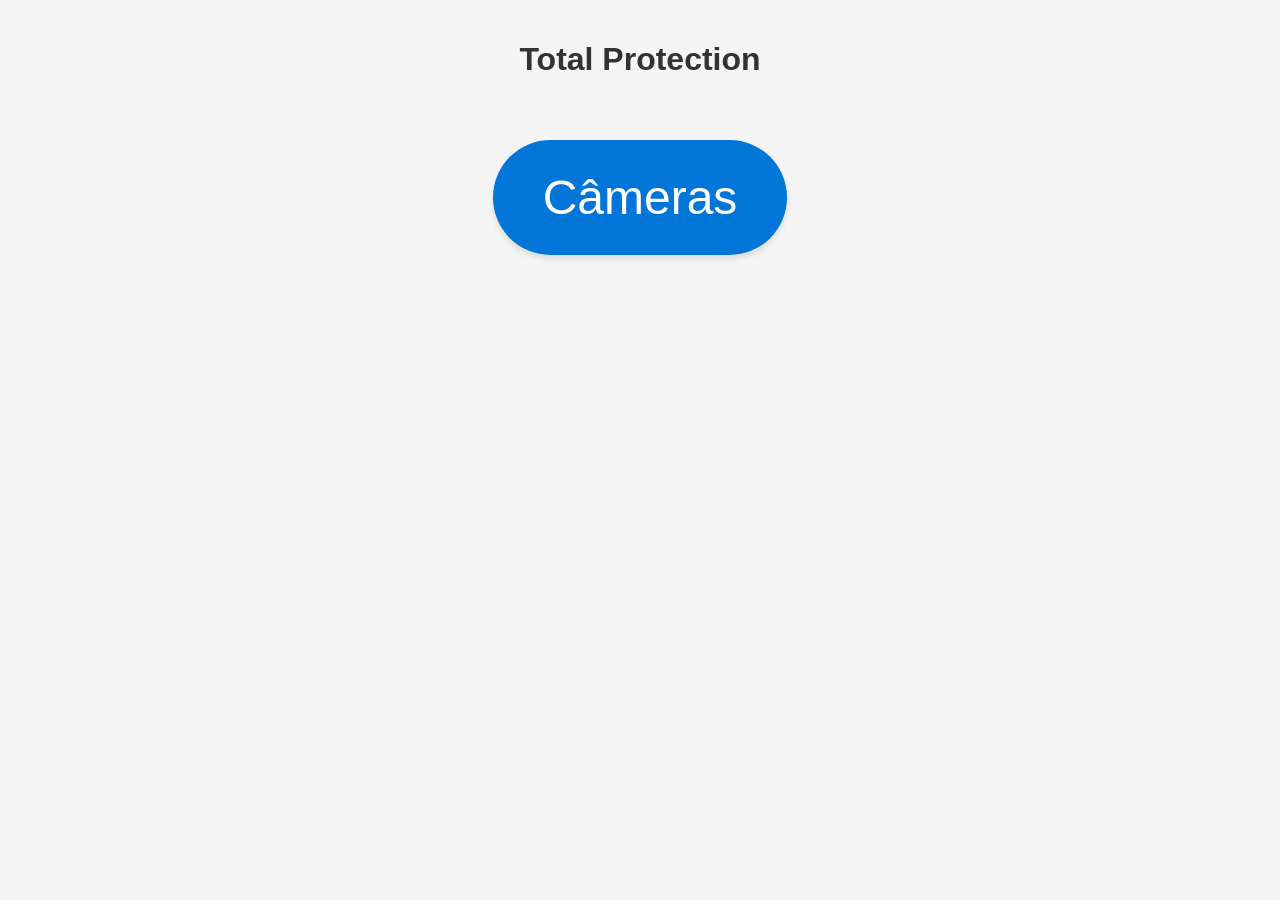
==== home.html @ e4d3f6d0 "subind projeto" ====
<!DOCTYPE html>
<html lang="en">
<head>
    <meta charset="UTF-8">
    <meta name="viewport" content="width=device-width, initial-scale=1.0">
    <link rel="stylesheet" href="./styles/home.css">
    <title>Total Protection</title>
</head>
<body>
    <header>
        <h1>Total Protection</h1>
    </header>
    
    <section class="button-section">
        <div class="button-group">
            <a href="" class="btn camera-btn">Câmeras</a>
        </div>
    </section>
    
    <script src="./scripts/home.js"></script>
</body>

</html>
---- styles/home.css ----
body {
    margin: 0;
    font-family: 'Roboto', sans-serif;
    background: #f5f5f5;
    color: #333;
    display: flex;
    flex-direction: column;
    align-items: center;
}

header {
    margin-top: 20px;
    text-align: center;
}

.button-section {
    margin: 40px 0;
    width: 300px;  /* Aumentado para acomodar o botão maior */
    display: flex;
    justify-content: center;
}

.button-group {
    display: flex;
    gap: 20px;
}

.btn {
    display: inline-block;
    padding: 30px 50px; /* Ajustado o padding para um tamanho mais proporcional */
    text-decoration: none;
    font-size: 48px; /* Ajustado o tamanho da fonte para melhor legibilidade */
    color: #fff;
    background-color: #0275d8;
    border-radius: 60px;
    transition: all 0.3s ease;
    box-shadow: 0 4px 6px rgba(0, 0, 0, 0.1); /* Adicionado sombra sutil */
}

.btn:hover {
    background-color: #000000;
}

/* Botão específico para Alarmes */
.alarm-btn {
    background-color: #000000; /* Cor vermelha para denotar segurança e alerta */
}

.alarm-btn:hover {
    background-color: #000000;
}

.camera-btn {
    background-color: #0275d8;
}

.camera-btn:hover {
    background-color: #025aa5;
    transform: translateY(-2px); /* Efeito de elevação ao passar o mouse */
    box-shadow: 0 6px 8px rgba(0, 0, 0, 0.2);
}
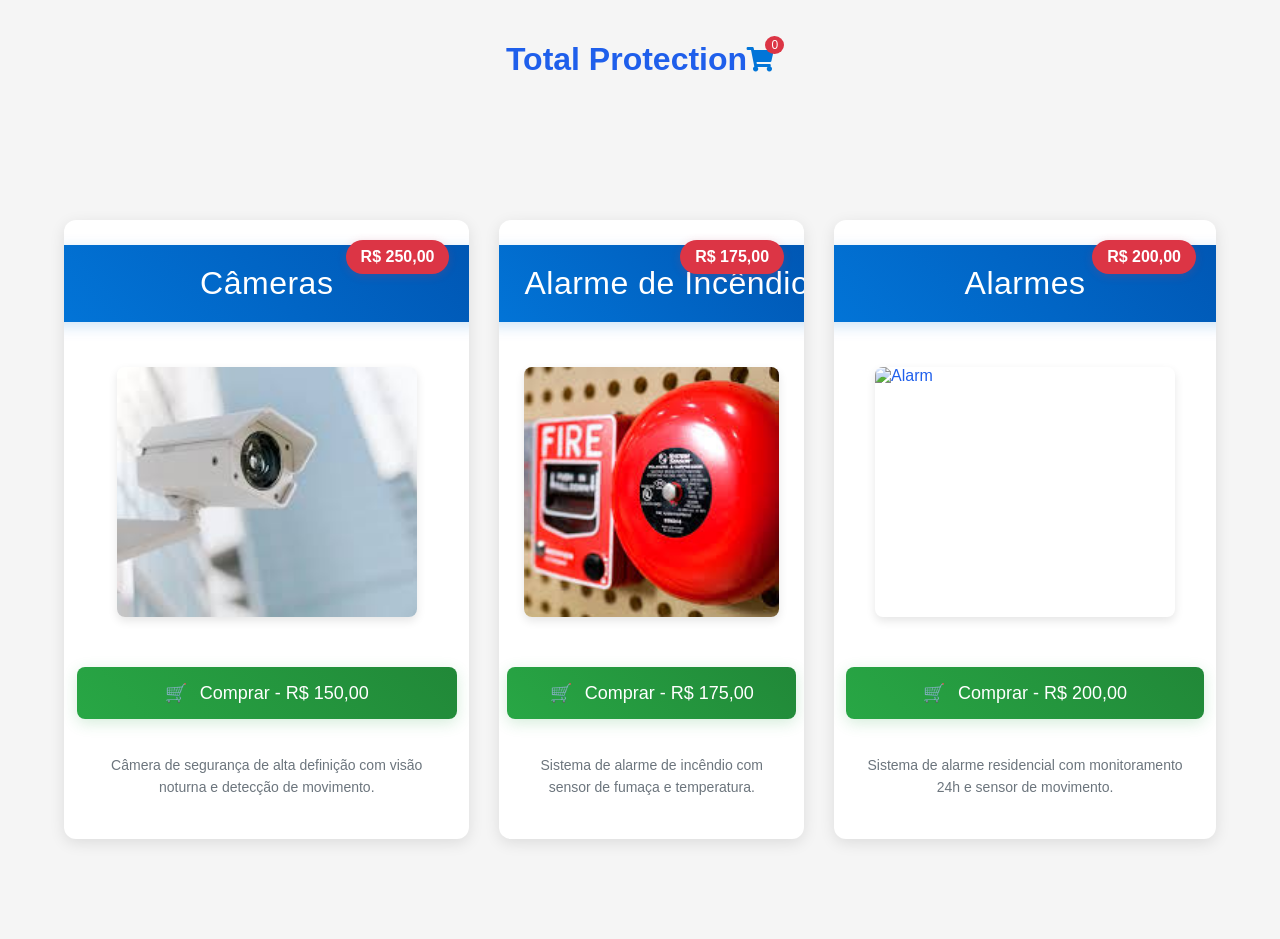
==== commit 8d9c4d93: "arrumando o home.css" ====
--- a/home.html
+++ b/home.html
@@ -4,20 +4,83 @@
     <meta charset="UTF-8">
     <meta name="viewport" content="width=device-width, initial-scale=1.0">
     <link rel="stylesheet" href="./styles/home.css">
+    <link rel="stylesheet" href="https://cdnjs.cloudflare.com/ajax/libs/font-awesome/5.15.4/css/all.min.css">
     <title>Total Protection</title>
 </head>
 <body>
     <header>
         <h1>Total Protection</h1>
+        <div class="cart-icon">
+            <i class="fas fa-shopping-cart"></i>
+            <span class="cart-count">0</span>
+        </div>
     </header>
     
     <section class="button-section">
         <div class="button-group">
-            <a href="" class="btn camera-btn">Câmeras</a>
+            <div class="camera-container">
+                <span class="price-badge">R$ 250,00</span>
+                <a href="" class="btn camera-btn">Câmeras</a>
+                <!-- Imagem e preço adicionados abaixo do botão de Câmeras -->
+                <img src="[data-uri]" alt="Camera" class="camera-image" />
+                <a href="#" class="btn buy-btn">Comprar - R$ 150,00</a>
+                <p class="product-description">Câmera de segurança de alta definição com visão noturna e detecção de movimento.</p>
+            </div>
+            
+            <div class="fire-container">
+                <span class="price-badge">R$ 175,00</span>
+                <a href="" class="btn fire-btn">Alarme de Incêndio</a>
+                <img src="[data-uri]" alt="Fire Alarm" class="fire-image" />
+                <a href="#" class="btn buy-btn" id="buyFireAlarm">Comprar - R$ 175,00</a>
+                <p class="product-description">Sistema de alarme de incêndio com sensor de fumaça e temperatura.</p>
+            </div>
+
+            <div class="alarm-container">
+                <span class="price-badge">R$ 200,00</span>
+                <a href="" class="btn alarm-btn">Alarmes</a>
+                <img src="https://encrypted-tbn0.gstatic.com/images?q=tbn:ANd9GcQMaMdMrX4b_41qNOBGXcJVPkKrULvRD7M77w&s" alt="Alarm" class="alarm-image" />
+                <a href="#" class="btn buy-btn">Comprar - R$ 200,00</a>
+                <p class="product-description">Sistema de alarme residencial com monitoramento 24h e sensor de movimento.</p>
+            </div>
         </div>
     </section>
-    
+
+    <div class="cart-dialog" id="cartDialog">
+        <div class="cart-header">
+            <h2>Carrinho de Compras</h2>
+            <button class="close-cart">&times;</button>
+        </div>
+        <div class="cart-items">
+            <!-- Items will be added here dynamically -->
+        </div>
+        <div class="cart-footer">
+            <div class="cart-total">Total: R$ 0,00</div>
+            <button class="btn checkout-btn">Finalizar Compra</button>
+        </div>
+    </div>
+
+    <div class="payment-form" id="paymentForm" style="display: none;">
+        <h2>Informações de Pagamento</h2>
+        <form id="checkoutForm">
+            <div class="form-group required">
+                <label for="name">Nome Completo</label>
+                <input type="text" id="name" required>
+            </div>
+            <div class="form-group">
+                <label for="cpf">CPF:</label>
+                <input type="text" id="cpf" required maxlength="14">
+            </div>
+            <div class="form-group">
+                <label for="address">Endereço Completo:</label>
+                <textarea id="address" required></textarea>
+            </div>
+            <div class="form-buttons">
+                <button type="button" class="btn" id="backToCart">Voltar</button>
+                <button type="submit" class="btn">Confirmar Pagamento</button>
+            </div>
+        </form>
+    </div>
+
     <script src="./scripts/home.js"></script>
 </body>
-
 </html>
--- a/styles/home.css
+++ b/styles/home.css
@@ -2,27 +2,33 @@
     margin: 0;
     font-family: 'Roboto', sans-serif;
     background: #f5f5f5;
-    color: #333;
+    color: #1f5feb;
     display: flex;
     flex-direction: column;
     align-items: center;
 }
 
 header {
-    margin-top: 20px;
-    text-align: center;
+    display: flex;
+    justify-content: space-between;
+    align-items: center;
+    padding: 20px 40px;
+    overflow: hidden;
 }
 
 .button-section {
     margin: 40px 0;
-    width: 300px;  /* Aumentado para acomodar o botão maior */
-    display: flex;
-    justify-content: center;
+    width: 100%;  /* Changed from 300px to full width */
+    display: flex;
+    justify-content: center; /* Changed from left to center */
 }
 
 .button-group {
     display: flex;
-    gap: 20px;
+    justify-content: space-between;
+    width: 90%;
+    margin: 0 auto;
+    gap: 20px; /* Reduz o espaço entre os botões */
 }
 
 .btn {
@@ -32,7 +38,7 @@
     font-size: 48px; /* Ajustado o tamanho da fonte para melhor legibilidade */
     color: #fff;
     background-color: #0275d8;
-    border-radius: 60px;
+    border-radius: 0px;
     transition: all 0.3s ease;
     box-shadow: 0 4px 6px rgba(0, 0, 0, 0.1); /* Adicionado sombra sutil */
 }
@@ -43,11 +49,13 @@
 
 /* Botão específico para Alarmes */
 .alarm-btn {
-    background-color: #000000; /* Cor vermelha para denotar segurança e alerta */
+    background-color: #0275d8; /* Cor vermelha para denotar segurança e alerta */
+    padding: 30px 50px; /* Mesmo padding do botão de câmeras */
+    font-size: 48px; /* Mesmo tamanho de fonte do botão de câmeras */
 }
 
 .alarm-btn:hover {
-    background-color: #000000;
+    background-color: #0275d8;
 }
 
 .camera-btn {
@@ -58,4 +66,561 @@
     background-color: #025aa5;
     transform: translateY(-2px); /* Efeito de elevação ao passar o mouse */
     box-shadow: 0 6px 8px rgba(0, 0, 0, 0.2);
-}+}
+
+.buy-btn {
+    font-size: 24px;
+    padding: 15px 30px;
+    margin-top: 10px;
+    background-color: #28a745;
+    width: 80%;
+    text-align: center;
+    border-radius: 4px;
+}
+
+.buy-btn:hover {
+    background-color: #218838;
+    transform: translateY(-2px);
+    box-shadow: 0 4px 8px rgba(0, 0, 0, 0.2);
+}
+
+.camera-container {
+    display: flex;
+    flex-direction: column;
+    align-items: center;
+    gap: 20px;
+    max-width: 400px;
+    background: white;
+    padding: 25px;
+    border-radius: 12px;
+    box-shadow: 0 4px 15px rgba(0, 0, 0, 0.1);
+    transition: transform 0.3s ease, box-shadow 0.3s ease;
+    position: relative;
+    overflow: hidden;
+}
+
+.camera-container:hover {
+    transform: translateY(-5px);
+    box-shadow: 0 8px 25px rgba(0, 0, 0, 0.15);
+}
+
+.camera-image {
+    width: 100%;
+    max-width: 300px;
+    margin: 10px 0;
+    border-radius: 8px;
+    box-shadow: 0 4px 8px rgba(0, 0, 0, 0.1);
+    height: 250px;
+    object-fit: cover;
+    transition: transform 0.3s ease;
+}
+
+.camera-image:hover {
+    transform: scale(1.02);
+}
+
+.alarm-container {
+    display: flex;
+    flex-direction: column;
+    align-items: center;
+    gap: 20px;
+    max-width: 400px;
+    background: white;
+    padding: 25px;
+    border-radius: 12px;
+    box-shadow: 0 4px 15px rgba(0, 0, 0, 0.1);
+    transition: transform 0.3s ease, box-shadow 0.3s ease;
+    position: relative;
+    overflow: hidden;
+}
+
+.alarm-container:hover {
+    transform: translateY(-5px);
+    box-shadow: 0 8px 25px rgba(0, 0, 0, 0.15);
+}
+
+.alarm-image {
+    width: 100%;
+    max-width: 300px;
+    margin: 10px 0;
+    border-radius: 8px;
+    box-shadow: 0 4px 8px rgba(0, 0, 0, 0.1);
+    height: 250px;
+    object-fit: cover;
+    transition: transform 0.3s ease;
+}
+
+.alarm-image:hover {
+    transform: scale(1.02);
+}
+
+.fire-container {
+    display: flex;
+    flex-direction: column;
+    align-items: center;
+    gap: 20px;
+    max-width: 400px;
+    width: 33%; /* Define a mesma largura que os outros containers */
+    background: white;
+    padding: 25px;
+    border-radius: 12px;
+    box-shadow: 0 4px 15px rgba(0, 0, 0, 0.1);
+    transition: transform 0.3s ease, box-shadow 0.3s ease;
+    position: relative;
+    overflow: hidden;
+}
+
+.fire-container:hover {
+    transform: translateY(-5px);
+    box-shadow: 0 8px 25px rgba(0, 0, 0, 0.15);
+}
+
+.fire-image {
+    width: 100%;
+    max-width: 300px;
+    margin: 10px 0;
+    border-radius: 8px;
+    box-shadow: 0 4px 8px rgba(0, 0, 0, 0.1);
+    height: 250px;
+    object-fit: cover;
+    transition: transform 0.3s ease;
+}
+
+.fire-image:hover {
+    transform: scale(1.02);
+}
+
+.fire-btn {
+    display: inline-block;
+    padding: 30px 50px;
+    text-decoration: none;
+    font-size: 48px;
+    color: #fff;
+    background-color: #0275d8;
+    border-radius: 0px;
+    transition: all 0.3s ease;
+    box-shadow: 0 4px 6px rgba(0, 0, 0, 0.1);
+    white-space: nowrap; /* Impede que o texto quebre em múltiplas linhas */
+    width: auto; /* Ajusta a largura automaticamente ao conteúdo */
+}
+
+.fire-btn:hover {
+    background-color: #025aa5;
+    transform: translateY(-2px);
+    box-shadow: 0 6px 8px rgba(0, 0, 0, 0.2);
+}
+
+.cart-icon {
+    position: relative;
+    cursor: pointer;
+    font-size: 24px;
+    color: #0275d8;
+}
+
+.cart-count {
+    position: absolute;
+    top: -10px;
+    right: -10px;
+    background-color: #dc3545;
+    color: white;
+    border-radius: 50%;
+    padding: 2px 6px;
+    font-size: 12px;
+}
+
+/* Estilos para o carrinho */
+.cart-dialog {
+    display: none;
+    position: fixed;
+    top: 50%;
+    left: 50%;
+    transform: translate(-50%, -50%);
+    background: linear-gradient(to bottom, #ffffff, #f8f9fa);
+    padding: 30px;
+    border-radius: 15px;
+    box-shadow: 0 10px 30px rgba(0, 0, 0, 0.15);
+    z-index: 1000;
+    min-width: 400px;
+    max-width: 600px;
+    width: 90%;
+}
+
+.cart-header {
+    display: flex;
+    justify-content: space-between;
+    align-items: center;
+    margin-bottom: 25px;
+    padding-bottom: 15px;
+    border-bottom: 2px solid #f0f0f0;
+}
+
+.cart-header h2 {
+    color: #2c3e50;
+    font-size: 24px;
+    font-weight: 600;
+    margin: 0;
+}
+
+.close-cart {
+    background: none;
+    border: none;
+    font-size: 28px;
+    color: #6c757d;
+    cursor: pointer;
+    transition: color 0.3s ease;
+}
+
+.close-cart:hover {
+    color: #dc3545;
+}
+
+.cart-items {
+    max-height: 400px;
+    overflow-y: auto;
+    padding-right: 10px;
+}
+
+.cart-items::-webkit-scrollbar {
+    width: 8px;
+}
+
+.cart-items::-webkit-scrollbar-track {
+    background: #f1f1f1;
+    border-radius: 4px;
+}
+
+.cart-items::-webkit-scrollbar-thumb {
+    background: #888;
+    border-radius: 4px;
+}
+
+.cart-item {
+    display: flex;
+    justify-content: space-between;
+    align-items: center;
+    padding: 15px;
+    margin-bottom: 10px;
+    background: white;
+    border-radius: 8px;
+    box-shadow: 0 2px 5px rgba(0,0,0,0.05);
+    transition: transform 0.2s ease;
+}
+
+.cart-item:hover {
+    transform: translateX(5px);
+    box-shadow: 0 3px 8px rgba(0,0,0,0.08);
+}
+
+.cart-item-info {
+    display: flex;
+    align-items: center;
+    gap: 15px;
+}
+
+.cart-item-image {
+    width: 60px;
+    height: 60px;
+    object-fit: cover;
+    border-radius: 6px;
+}
+
+.cart-item-details {
+    flex-grow: 1;
+}
+
+.cart-item-name {
+    font-weight: 500;
+    color: #2c3e50;
+    margin-bottom: 4px;
+}
+
+.cart-item-price {
+    color: #0275d8;
+    font-weight: 600;
+}
+
+.cart-footer {
+    margin-top: 25px;
+    padding-top: 20px;
+    border-top: 2px solid #f0f0f0;
+}
+
+.cart-total {
+    display: flex;
+    justify-content: space-between;
+    align-items: center;
+    margin-bottom: 20px;
+    font-size: 18px;
+    color: #2c3e50;
+}
+
+.cart-total-label {
+    font-weight: 500;
+}
+
+.cart-total-value {
+    font-weight: 600;
+    color: #0275d8;
+    font-size: 20px;
+}
+
+.checkout-btn {
+    background: linear-gradient(45deg, #0275d8, #0056b3);
+    color: white;
+    padding: 12px 25px;
+    border: none;
+    border-radius: 8px;
+    font-size: 16px;
+    font-weight: 500;
+    width: 100%;
+    cursor: pointer;
+    transition: all 0.3s ease;
+    box-shadow: 0 4px 15px rgba(2, 117, 216, 0.2);
+}
+
+.checkout-btn:hover {
+    background: linear-gradient(45deg, #0056b3, #004085);
+    transform: translateY(-2px);
+    box-shadow: 0 6px 20px rgba(2, 117, 216, 0.3);
+}
+
+.cart-empty {
+    text-align: center;
+    padding: 30px;
+    color: #6c757d;
+}
+
+@keyframes slideRight {
+    0% {
+        transform: translateX(-100%);
+    }
+    100% {
+        transform: translateX(100%);
+    }
+}
+
+h1 {
+    white-space: nowrap;
+    animation: slideRight 8s linear infinite;
+    position: relative;
+    color: #1f5feb;
+}
+
+.payment-form {
+    padding: 30px;
+    background: #ffffff;
+    border-radius: 8px;
+    box-shadow: 0 2px 10px rgba(0, 0, 0, 0.1);
+    max-width: 500px;
+    width: 100%;
+}
+
+.payment-form h2 {
+    color: #2c3e50;
+    margin-bottom: 25px;
+    font-size: 24px;
+    text-align: center;
+    border-bottom: 2px solid #f0f0f0;
+    padding-bottom: 15px;
+}
+
+.form-group {
+    margin-bottom: 20px;
+    position: relative;
+}
+
+.form-group label {
+    display: block;
+    margin-bottom: 8px;
+    color: #2c3e50;
+    font-weight: 500;
+    font-size: 14px;
+}
+
+.form-group input,
+.form-group textarea {
+    width: 100%;
+    padding: 12px;
+    border: 1px solid #e1e1e1;
+    border-radius: 6px;
+    font-size: 14px;
+    transition: all 0.3s ease;
+    background-color: #f8f9fa;
+}
+
+.form-group input:focus,
+.form-group textarea:focus {
+    border-color: #0275d8;
+    box-shadow: 0 0 0 2px rgba(2, 117, 216, 0.1);
+    outline: none;
+}
+
+.form-group textarea {
+    min-height: 100px;
+    resize: vertical;
+}
+
+.form-buttons {
+    display: flex;
+    justify-content: space-between;
+    margin-top: 30px;
+    padding-top: 20px;
+    border-top: 1px solid #f0f0f0;
+}
+
+.form-buttons .btn {
+    min-width: 120px;
+    padding: 12px 24px;
+    font-size: 14px;
+    font-weight: 500;
+    text-transform: uppercase;
+    letter-spacing: 0.5px;
+    border-radius: 6px;
+    transition: all 0.3s ease;
+}
+
+#backToCart {
+    background-color: #6c757d;
+    box-shadow: 0 2px 4px rgba(108, 117, 125, 0.2);
+}
+
+#backToCart:hover {
+    background-color: #5a6268;
+    transform: translateY(-1px);
+}
+
+.form-buttons .btn[type="submit"] {
+    background-color: #0275d8;
+    box-shadow: 0 2px 4px rgba(2, 117, 216, 0.2);
+}
+
+.form-buttons .btn[type="submit"]:hover {
+    background-color: #0056b3;
+    transform: translateY(-1px);
+}
+
+/* Adiciona ícone de asterisco para campos obrigatórios */
+.form-group.required label::after {
+    content: '*';
+    color: #dc3545;
+    margin-left: 4px;
+}
+
+/* Estilo para mensagens de erro */
+.form-group .error-message {
+    color: #dc3545;
+    font-size: 12px;
+    margin-top: 5px;
+    display: none;
+}
+
+/* Estilo para campos com erro */
+.form-group.error input,
+.form-group.error textarea {
+    border-color: #dc3545;
+}
+
+/* Estilo para os containers de produtos */
+.camera-container, .alarm-container, .fire-container {
+    background: white;
+    padding: 25px;
+    border-radius: 12px;
+    box-shadow: 0 4px 15px rgba(0, 0, 0, 0.1);
+    transition: transform 0.3s ease, box-shadow 0.3s ease;
+    position: relative;
+    overflow: hidden;
+}
+
+.camera-container:hover, .alarm-container:hover, .fire-container:hover {
+    transform: translateY(-5px);
+    box-shadow: 0 8px 25px rgba(0, 0, 0, 0.15);
+}
+
+/* Estilo para os botões principais */
+.btn.camera-btn, .btn.alarm-btn, .btn.fire-btn {
+    background: linear-gradient(45deg, #0275d8, #0056b3);
+    border: none;
+    padding: 20px 40px;
+    font-size: 32px;
+    font-weight: 500;
+    letter-spacing: 0.5px;
+    border-radius: 8px;
+    margin-bottom: 15px;
+    width: 100%;
+    text-align: center;
+    box-shadow: 0 4px 15px rgba(2, 117, 216, 0.2);
+}
+
+/* Estilo para as imagens */
+.camera-image, .alarm-image, .fire-image {
+    width: 100%;
+    height: 250px;
+    object-fit: cover;
+    border-radius: 8px;
+    box-shadow: 0 4px 10px rgba(0, 0, 0, 0.1);
+    transition: transform 0.3s ease;
+}
+
+.camera-image:hover, .alarm-image:hover, .fire-image:hover {
+    transform: scale(1.02);
+}
+
+/* Estilo para os botões de compra */
+.buy-btn {
+    background: linear-gradient(45deg, #28a745, #218838);
+    color: white;
+    padding: 15px 30px;
+    font-size: 18px;
+    font-weight: 500;
+    border-radius: 8px;
+    width: 90%;
+    text-align: center;
+    transition: all 0.3s ease;
+    border: none;
+    margin-top: 20px;
+    box-shadow: 0 4px 15px rgba(40, 167, 69, 0.2);
+}
+
+.buy-btn:hover {
+    background: linear-gradient(45deg, #218838, #1e7e34);
+    transform: translateY(-2px);
+    box-shadow: 0 6px 20px rgba(40, 167, 69, 0.3);
+}
+
+/* Adiciona um badge de preço */
+.price-badge {
+    position: absolute;
+    top: 20px;
+    right: 20px;
+    background: #dc3545;
+    color: white;
+    padding: 8px 15px;
+    border-radius: 25px;
+    font-weight: bold;
+    font-size: 16px;
+    box-shadow: 0 2px 10px rgba(220, 53, 69, 0.2);
+}
+
+/* Melhorar o layout dos grupos */
+.button-group {
+    width: 90%;
+    max-width: 1200px;
+    margin: 40px auto;
+    gap: 30px;
+    padding: 20px;
+}
+
+/* Adicionar uma descrição do produto */
+.product-description {
+    color: #6c757d;
+    font-size: 14px;
+    line-height: 1.6;
+    margin: 15px 0;
+    text-align: center;
+}
+
+/* Adicionar ícone de carrinho no botão de compra */
+.buy-btn::before {
+    content: '🛒 ';
+    margin-right: 8px;
+}
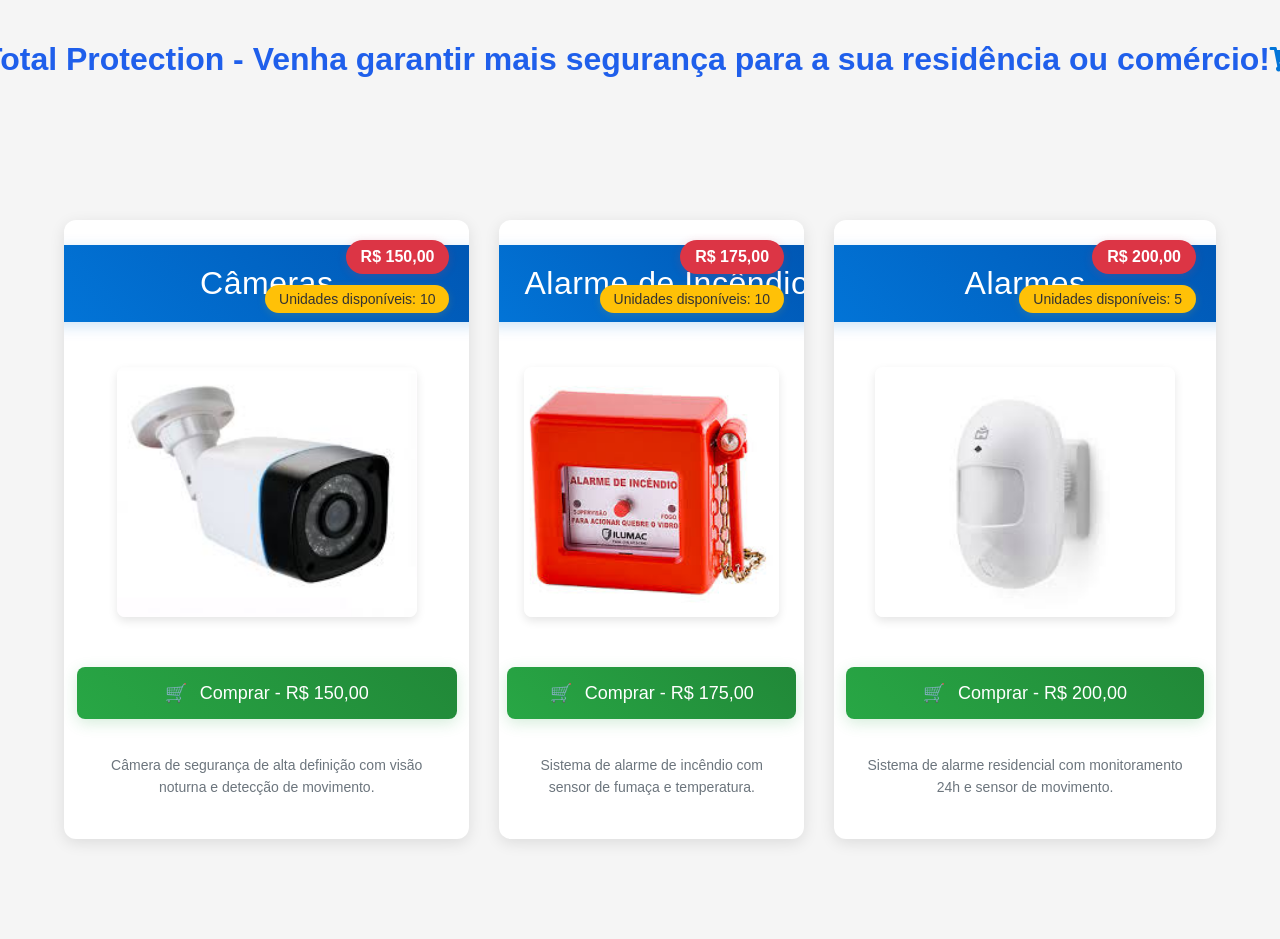
==== commit 742d841a: "adicionando itens no home" ====
--- a/home.html
+++ b/home.html
@@ -9,7 +9,7 @@
 </head>
 <body>
     <header>
-        <h1>Total Protection</h1>
+        <h1>Total Protection - Venha garantir mais segurança para a sua residência ou comércio!</h1>
         <div class="cart-icon">
             <i class="fas fa-shopping-cart"></i>
             <span class="cart-count">0</span>
@@ -19,28 +19,30 @@
     <section class="button-section">
         <div class="button-group">
             <div class="camera-container">
-                <span class="price-badge">R$ 250,00</span>
+                <span class="price-badge">R$ 150,00</span>
                 <a href="" class="btn camera-btn">Câmeras</a>
-                <!-- Imagem e preço adicionados abaixo do botão de Câmeras -->
-                <img src="[data-uri]" alt="Camera" class="camera-image" />
+                <img src="[data-uri]" alt="Camera" class="camera-image" />
                 <a href="#" class="btn buy-btn">Comprar - R$ 150,00</a>
                 <p class="product-description">Câmera de segurança de alta definição com visão noturna e detecção de movimento.</p>
+                <span class="units-badge">Unidades disponíveis: 10</span>
             </div>
             
             <div class="fire-container">
                 <span class="price-badge">R$ 175,00</span>
                 <a href="" class="btn fire-btn">Alarme de Incêndio</a>
-                <img src="[data-uri]" alt="Fire Alarm" class="fire-image" />
+                <img src="[data-uri]" alt="Fire Alarm" class="fire-image" />
                 <a href="#" class="btn buy-btn" id="buyFireAlarm">Comprar - R$ 175,00</a>
                 <p class="product-description">Sistema de alarme de incêndio com sensor de fumaça e temperatura.</p>
+                <span class="units-badge">Unidades disponíveis: 10</span>
             </div>
 
             <div class="alarm-container">
                 <span class="price-badge">R$ 200,00</span>
                 <a href="" class="btn alarm-btn">Alarmes</a>
-                <img src="https://encrypted-tbn0.gstatic.com/images?q=tbn:ANd9GcQMaMdMrX4b_41qNOBGXcJVPkKrULvRD7M77w&s" alt="Alarm" class="alarm-image" />
+                <img src="[data-uri]" alt="Alarm" class="alarm-image" />
                 <a href="#" class="btn buy-btn">Comprar - R$ 200,00</a>
                 <p class="product-description">Sistema de alarme residencial com monitoramento 24h e sensor de movimento.</p>
+                <span class="units-badge">Unidades disponíveis: 5</span>
             </div>
         </div>
     </section>
--- a/styles/home.css
+++ b/styles/home.css
@@ -1,3 +1,30 @@
+@keyframes fadeInPage {
+    from {
+        opacity: 0;
+        transform: scale(0.98);
+    }
+    to {
+        opacity: 1;
+        transform: scale(1);
+    }
+}
+
+@keyframes slideLeft {
+    0% { transform: translateX(100%); }
+    100% { transform: translateX(-100%); }
+}
+
+@keyframes fadeSlideIn {
+    0% {
+        opacity: 0;
+        transform: translateY(-20px);
+    }
+    100% {
+        opacity: 1;
+        transform: translateY(0);
+    }
+}
+
 body {
     margin: 0;
     font-family: 'Roboto', sans-serif;
@@ -6,6 +33,7 @@
     display: flex;
     flex-direction: column;
     align-items: center;
+    animation: fadeInPage 0.8s ease;
 }
 
 header {
@@ -14,6 +42,7 @@
     align-items: center;
     padding: 20px 40px;
     overflow: hidden;
+    animation: fadeSlideIn 1s ease;
 }
 
 .button-section {
@@ -21,6 +50,8 @@
     width: 100%;  /* Changed from 300px to full width */
     display: flex;
     justify-content: center; /* Changed from left to center */
+    animation: fadeSlideIn 1s ease 0.3s;
+    animation-fill-mode: both;
 }
 
 .button-group {
@@ -97,6 +128,9 @@
     transition: transform 0.3s ease, box-shadow 0.3s ease;
     position: relative;
     overflow: hidden;
+    animation: fadeSlideIn 1s ease;
+    animation-fill-mode: both;
+    animation-delay: 0.5s;
 }
 
 .camera-container:hover {
@@ -132,6 +166,9 @@
     transition: transform 0.3s ease, box-shadow 0.3s ease;
     position: relative;
     overflow: hidden;
+    animation: fadeSlideIn 1s ease;
+    animation-fill-mode: both;
+    animation-delay: 0.9s;
 }
 
 .alarm-container:hover {
@@ -168,6 +205,9 @@
     transition: transform 0.3s ease, box-shadow 0.3s ease;
     position: relative;
     overflow: hidden;
+    animation: fadeSlideIn 1s ease;
+    animation-fill-mode: both;
+    animation-delay: 0.7s;
 }
 
 .fire-container:hover {
@@ -401,7 +441,7 @@
 
 h1 {
     white-space: nowrap;
-    animation: slideRight 8s linear infinite;
+    animation: slideLeft 8s linear infinite;
     position: relative;
     color: #1f5feb;
 }
@@ -624,3 +664,20 @@
     content: '🛒 ';
     margin-right: 8px;
 }
+
+/* Adiciona um badge de unidades disponíveis */
+.units-badge {
+    display: block;
+    position: absolute;
+    top: 55px;
+    right: 20px;
+    background: #ffc107;
+    color: #333;
+    padding: 6px 14px;
+    border-radius: 20px;
+    font-size: 14px;
+    font-weight: 500;
+    box-shadow: 0 2px 8px rgba(255, 193, 7, 0.15);
+    text-align: center;
+    margin-top: 10px;
+}
